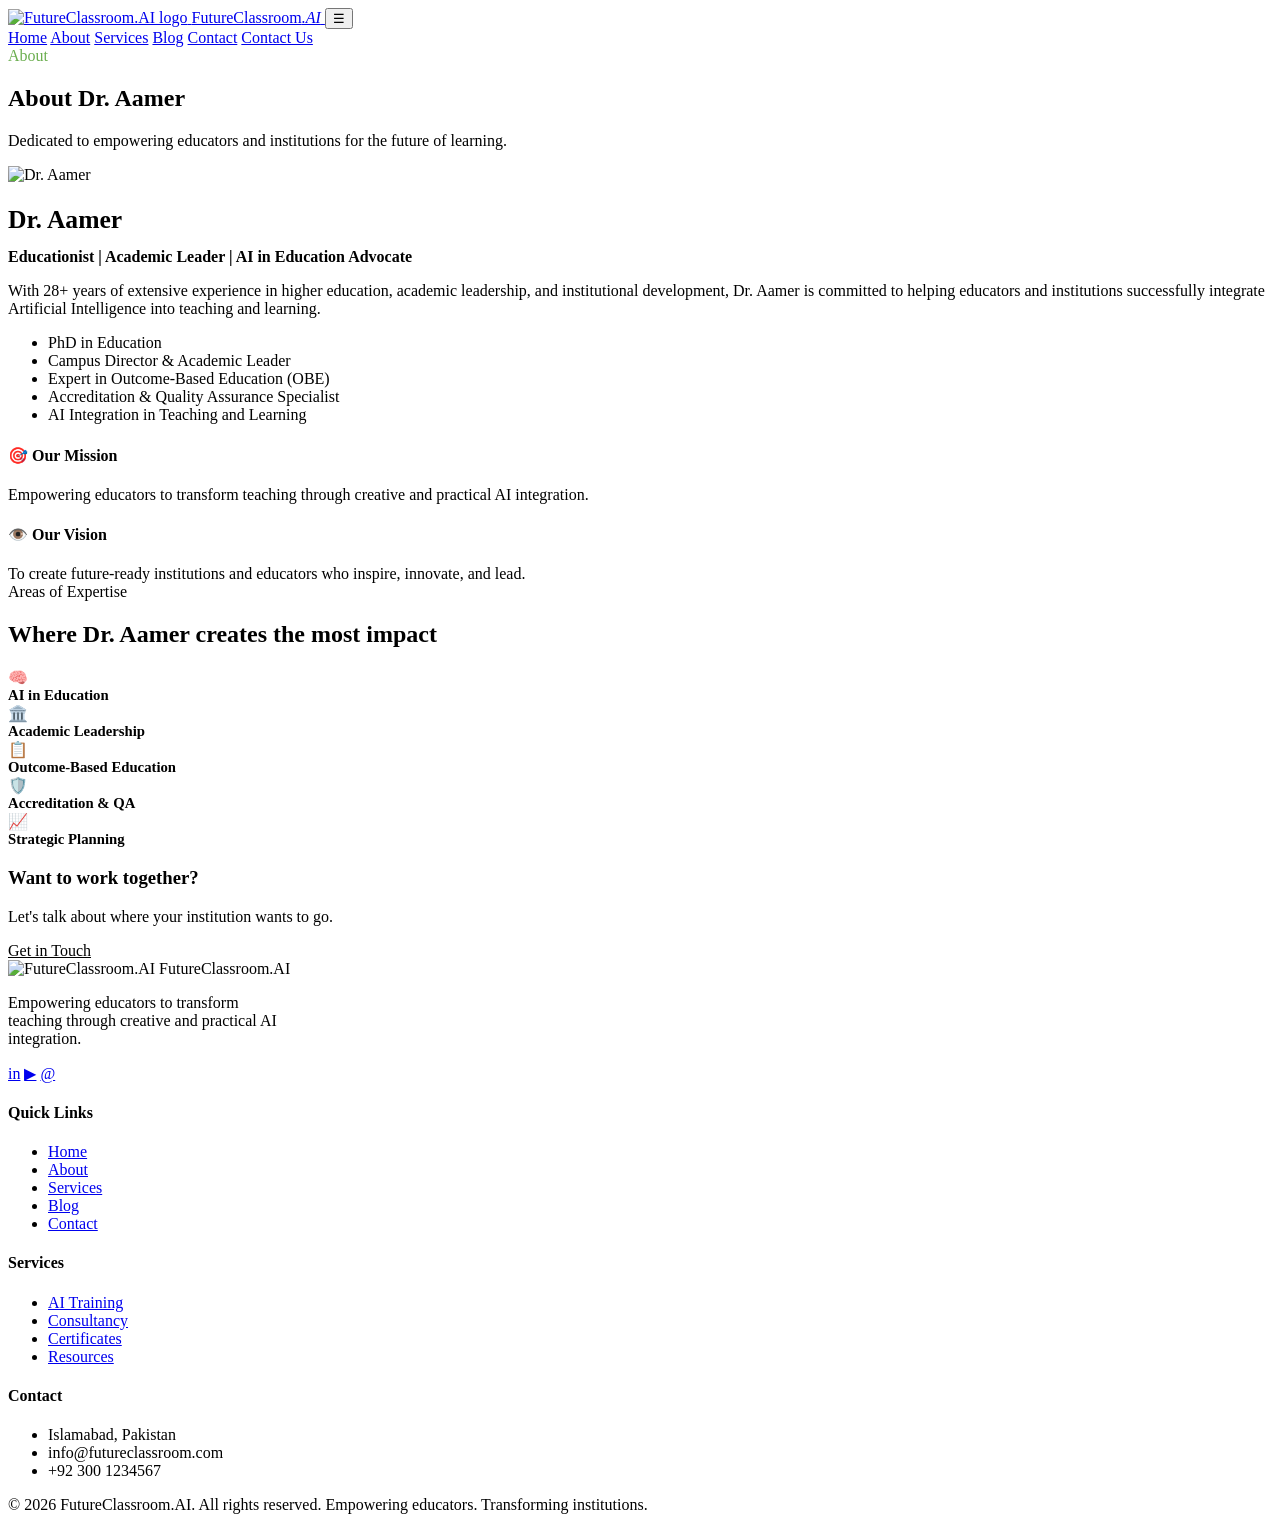
==== about.html @ aa145e1c "Add files via upload" ====
<!DOCTYPE html>
<html lang="en">
<head>
<meta charset="UTF-8">
<meta name="viewport" content="width=device-width, initial-scale=1.0">
<title>About Dr. Aamer — FutureClassroom.AI</title>
<link rel="stylesheet" href="assets/style.css">
</head>
<body>

<header class="site-header">
  <nav class="nav">
    <a href="index.html" class="brand">
      <img src="assets/FutureClassroom.png" alt="FutureClassroom.AI logo">
      <span>FutureClassroom<em>.AI</em></span>
    </a>
    <button class="nav-toggle" aria-label="Toggle menu">☰</button>
    <div class="nav-links">
      <a href="index.html">Home</a>
      <a href="about.html" class="active">About</a>
      <a href="services.html">Services</a>
      <a href="blog.html">Blog</a>
      <a href="contact.html">Contact</a>
      <a href="contact.html" class="btn btn-primary nav-cta">Contact Us</a>
    </div>
  </nav>
</header>

<section class="page-hero">
  <div class="container">
    <span class="eyebrow" style="color:#6BAE4F">About</span>
    <h1>About Dr. Aamer</h1>
    <p>Dedicated to empowering educators and institutions for the future of learning.</p>
  </div>
</section>

<section>
  <div class="container bio-grid">
    <div class="bio-photo">
      <div class="frame">
        <img src="assets/Me.jpeg" alt="Dr. Aamer">
      </div>
    </div>
    <div>
      <h2 style="font-size:1.6rem;">Dr. Aamer</h2>
      <p style="color:var(--green); font-weight:600; margin-top:-8px;">Educationist | Academic Leader | AI in Education Advocate</p>
      <p>With 28+ years of extensive experience in higher education, academic leadership, and institutional development, Dr. Aamer is committed to helping educators and institutions successfully integrate Artificial Intelligence into teaching and learning.</p>
      <ul class="credentials">
        <li>PhD in Education</li>
        <li>Campus Director &amp; Academic Leader</li>
        <li>Expert in Outcome-Based Education (OBE)</li>
        <li>Accreditation &amp; Quality Assurance Specialist</li>
        <li>AI Integration in Teaching and Learning</li>
      </ul>

      <div class="mv-grid">
        <div class="mv-card">
          <h4>🎯 Our Mission</h4>
          <p style="margin:0;">Empowering educators to transform teaching through creative and practical AI integration.</p>
        </div>
        <div class="mv-card">
          <h4>👁️ Our Vision</h4>
          <p style="margin:0;">To create future-ready institutions and educators who inspire, innovate, and lead.</p>
        </div>
      </div>
    </div>
  </div>
</section>

<section class="section-alt">
  <div class="container">
    <div class="section-head">
      <span class="eyebrow">Areas of Expertise</span>
      <h2>Where Dr. Aamer creates the most impact</h2>
    </div>
    <div class="grid" style="grid-template-columns: repeat(5, 1fr);">
      <div class="expertise-chip"><div class="icon">🧠</div><h4 style="margin:0; font-size:.92rem;">AI in Education</h4></div>
      <div class="expertise-chip"><div class="icon">🏛️</div><h4 style="margin:0; font-size:.92rem;">Academic Leadership</h4></div>
      <div class="expertise-chip"><div class="icon">📋</div><h4 style="margin:0; font-size:.92rem;">Outcome-Based Education</h4></div>
      <div class="expertise-chip"><div class="icon">🛡️</div><h4 style="margin:0; font-size:.92rem;">Accreditation &amp; QA</h4></div>
      <div class="expertise-chip"><div class="icon">📈</div><h4 style="margin:0; font-size:.92rem;">Strategic Planning</h4></div>
    </div>
  </div>
</section>

<section>
  <div class="container">
    <div class="cta-banner">
      <div>
        <h3>Want to work together?</h3>
        <p>Let's talk about where your institution wants to go.</p>
      </div>
      <a href="contact.html" class="btn" style="background:#fff; color:var(--green);">Get in Touch</a>
    </div>
  </div>
</section>

<footer class="site-footer">
  <div class="container">
    <div class="footer-grid">
      <div>
        <div class="footer-brand">
          <img src="assets/FutureClassroom.png" alt="FutureClassroom.AI">
          <span>FutureClassroom.AI</span>
        </div>
        <p style="max-width:280px;">Empowering educators to transform teaching through creative and practical AI integration.</p>
        <div class="social-row">
          <a href="#" aria-label="LinkedIn">in</a>
          <a href="#" aria-label="YouTube">▶</a>
          <a href="#" aria-label="Email">@</a>
        </div>
      </div>
      <div>
        <h4>Quick Links</h4>
        <ul class="footer-links">
          <li><a href="index.html">Home</a></li>
          <li><a href="about.html">About</a></li>
          <li><a href="services.html">Services</a></li>
          <li><a href="blog.html">Blog</a></li>
          <li><a href="contact.html">Contact</a></li>
        </ul>
      </div>
      <div>
        <h4>Services</h4>
        <ul class="footer-links">
          <li><a href="services.html">AI Training</a></li>
          <li><a href="services.html">Consultancy</a></li>
          <li><a href="services.html">Certificates</a></li>
          <li><a href="services.html">Resources</a></li>
        </ul>
      </div>
      <div>
        <h4>Contact</h4>
        <ul class="footer-links">
          <li>Islamabad, Pakistan</li>
          <li>info@futureclassroom.com</li>
          <li>+92 300 1234567</li>
        </ul>
      </div>
    </div>
    <div class="footer-bottom">
      <span>© 2026 FutureClassroom.AI. All rights reserved.</span>
      <span>Empowering educators. Transforming institutions.</span>
    </div>
  </div>
</footer>

<script src="assets/script.js"></script>
</body>
</html>
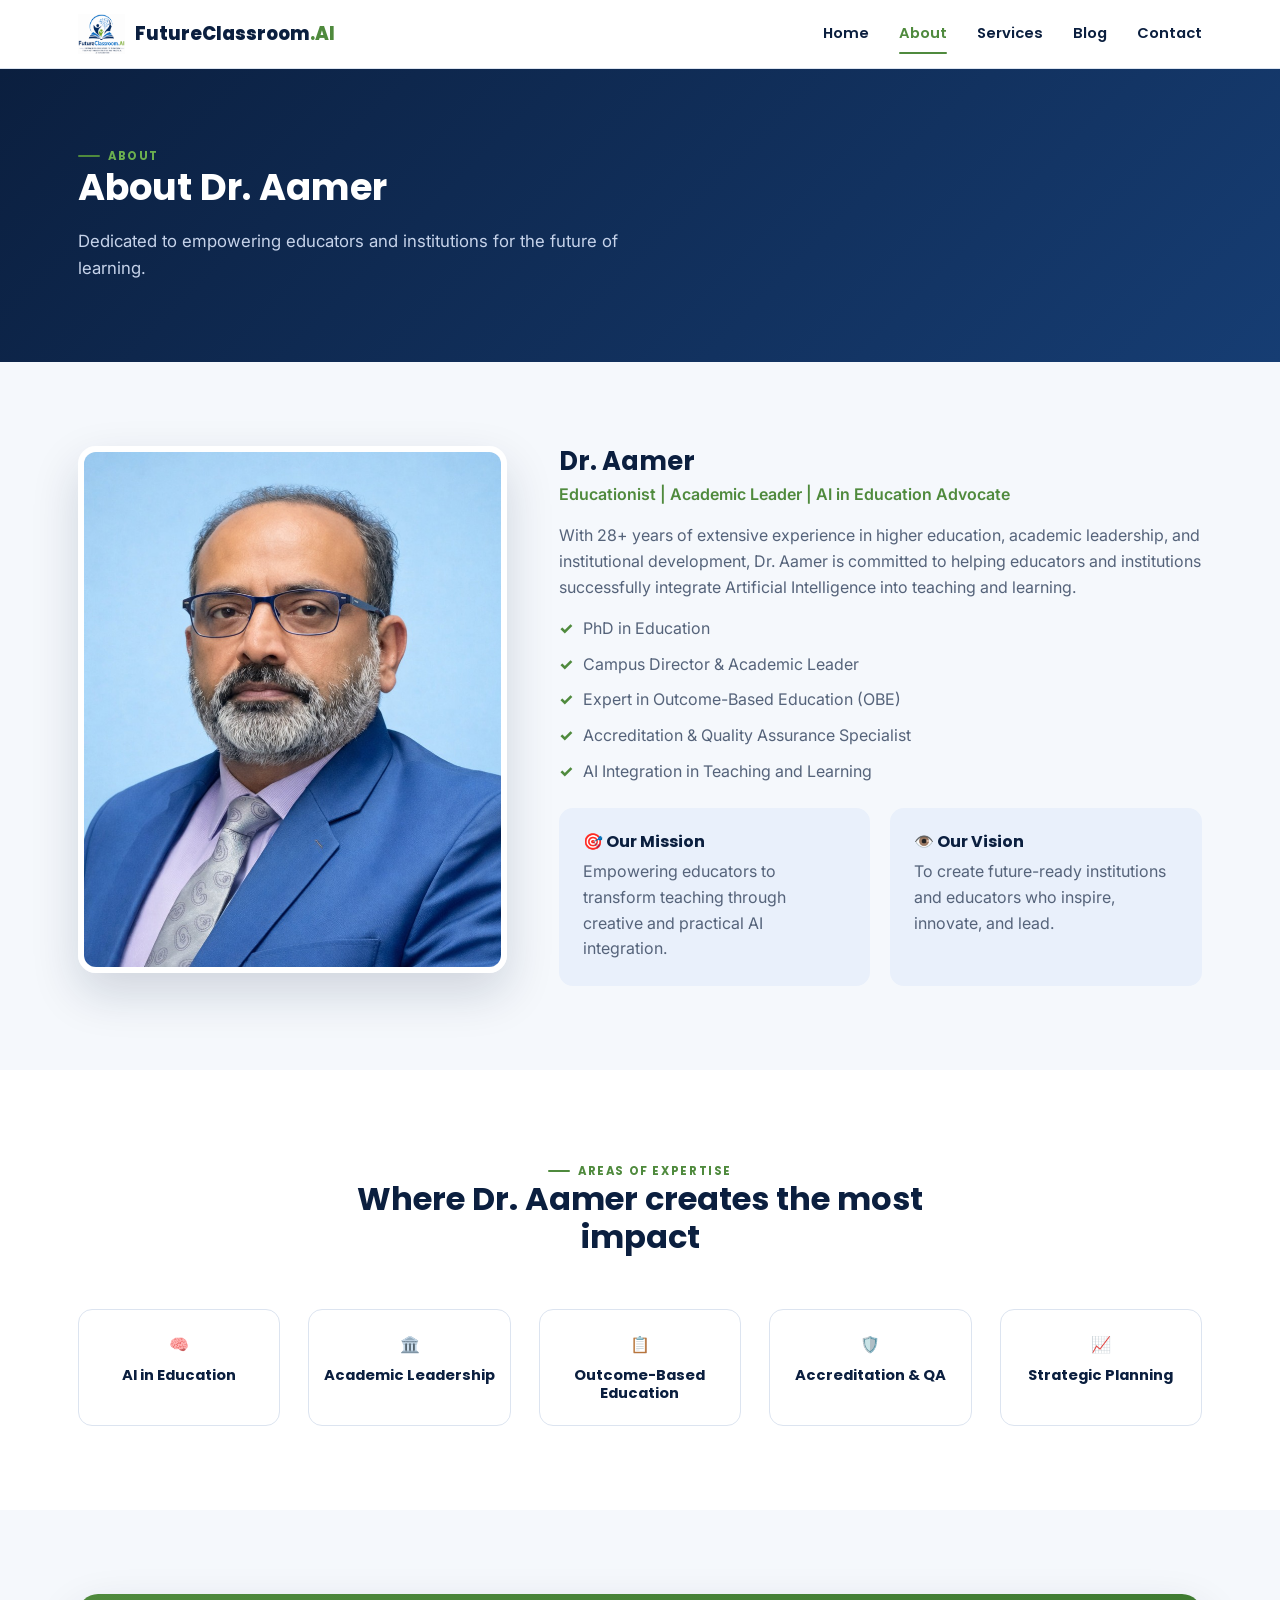
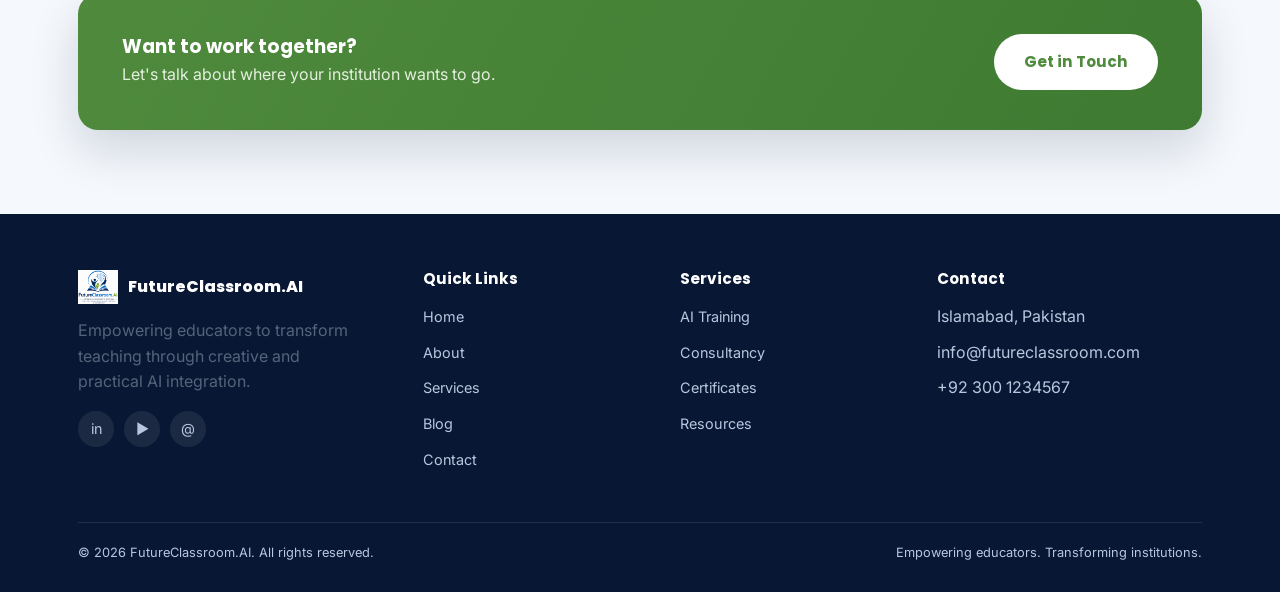
==== commit d109c164: "Add files via upload" ====
--- a/about.html
+++ b/about.html
@@ -21,7 +21,6 @@
       <a href="services.html">Services</a>
       <a href="blog.html">Blog</a>
       <a href="contact.html">Contact</a>
-      <a href="contact.html" class="btn btn-primary nav-cta">Contact Us</a>
     </div>
   </nav>
 </header>
--- a/assets/style.css
+++ b/assets/style.css
@@ -0,0 +1,238 @@
+/* ===========================================================
+   FutureClassroom.AI — Design System
+   Navy + Signal Green, tech-meets-academic tone
+   =========================================================== */
+
+@import url('https://fonts.googleapis.com/css2?family=Poppins:wght@600;700;800&family=Inter:wght@400;500;600;700&display=swap');
+
+:root{
+  --navy:        #0B1F3F;
+  --navy-deep:   #081733;
+  --blue:        #163D73;
+  --blue-bright: #1E6FD9;
+  --green:       #4F8A3D;
+  --green-bright:#6BAE4F;
+  --paper:       #F5F8FC;
+  --tint:        #E9F0FB;
+  --slate:       #55637A;
+  --ink:         #0E1726;
+  --white:       #FFFFFF;
+  --line:        #DCE4F0;
+
+  --font-display: 'Poppins', 'Segoe UI', Arial, sans-serif;
+  --font-body:    'Inter', 'Segoe UI', Arial, sans-serif;
+
+  --radius: 14px;
+  --shadow: 0 12px 32px rgba(11,31,63,0.09);
+  --shadow-lg: 0 20px 48px rgba(11,31,63,0.16);
+}
+
+*{ box-sizing: border-box; }
+html{ scroll-behavior: smooth; }
+body{
+  margin:0;
+  font-family: var(--font-body);
+  color: var(--ink);
+  background: var(--paper);
+  line-height: 1.6;
+  -webkit-font-smoothing: antialiased;
+}
+img{ max-width:100%; display:block; }
+a{ color:inherit; text-decoration:none; }
+h1,h2,h3,h4{ font-family: var(--font-display); color: var(--navy); margin:0 0 .5em; line-height:1.2; }
+p{ margin:0 0 1em; color: var(--slate); }
+ul{ padding:0; margin:0; list-style:none; }
+
+.container{ max-width:1180px; margin:0 auto; padding:0 28px; }
+.eyebrow{
+  display:inline-flex; align-items:center; gap:8px;
+  font-family: var(--font-display); font-weight:700; font-size:.72rem;
+  letter-spacing:.14em; text-transform:uppercase; color: var(--green);
+}
+.eyebrow::before{ content:''; width:22px; height:2px; background: var(--green); display:inline-block; border-radius:2px; }
+
+section{ padding: 84px 0; }
+.section-alt{ background: var(--white); }
+.section-navy{ background: var(--navy); }
+
+/* ---------- Buttons ---------- */
+.btn{
+  display:inline-flex; align-items:center; justify-content:center; gap:8px;
+  padding:14px 28px; border-radius:999px; font-family: var(--font-display);
+  font-weight:700; font-size:.95rem; cursor:pointer; border:2px solid transparent;
+  transition: transform .18s ease, box-shadow .18s ease, background .18s ease;
+}
+.btn-primary{ background: var(--green); color: var(--white); box-shadow: 0 8px 22px rgba(79,138,61,0.35); }
+.btn-primary:hover{ background: var(--green-bright); transform: translateY(-2px); }
+.btn-outline{ background: transparent; border-color: rgba(255,255,255,.5); color:var(--white); }
+.btn-outline:hover{ border-color:#fff; transform: translateY(-2px); }
+.btn-outline-navy{ background: transparent; border-color: var(--navy); color: var(--navy); }
+.btn-outline-navy:hover{ background: var(--navy); color:#fff; transform: translateY(-2px); }
+
+/* ---------- Header / Nav ---------- */
+.site-header{
+  position: sticky; top:0; z-index:100;
+  background: rgba(255,255,255,.92); backdrop-filter: blur(10px);
+  border-bottom: 1px solid var(--line);
+}
+.nav{ display:flex; align-items:center; justify-content:space-between; padding:14px 28px; max-width:1180px; margin:0 auto; }
+.brand{ display:flex; align-items:center; gap:10px; }
+.brand img{ height:40px; width:auto; }
+.brand span{ font-family:var(--font-display); font-weight:800; font-size:1.15rem; color:var(--navy); }
+.brand span em{ font-style:normal; color:var(--green); }
+.nav-links{ display:flex; align-items:center; gap:30px; }
+.nav-links a{
+  font-family:var(--font-display); font-weight:600; font-size:.92rem; color: var(--navy);
+  position:relative; padding:6px 0;
+}
+.nav-links a.active, .nav-links a:hover{ color: var(--green); }
+.nav-links a.active::after{
+  content:''; position:absolute; left:0; right:0; bottom:-2px; height:2px; background: var(--green); border-radius:2px;
+}
+.nav-cta{ padding:10px 22px; font-size:.85rem; }
+.nav-toggle{ display:none; }
+
+/* ---------- Hero (circuit-branch signature motif) ---------- */
+.hero{
+  position:relative; overflow:hidden;
+  background: linear-gradient(160deg, var(--navy) 0%, var(--navy-deep) 60%, #081127 100%);
+  color:#fff; padding: 100px 0 90px;
+}
+.hero .branch-motif{
+  position:absolute; inset:0; opacity:.16; pointer-events:none;
+}
+.hero-grid{ display:grid; grid-template-columns: 1.1fr .9fr; gap:56px; align-items:center; position:relative; z-index:2; }
+.hero h1{ color:#fff; font-size:2.7rem; font-weight:800; letter-spacing:-.01em; }
+.hero h1 .accent{ color: var(--green-bright); }
+.hero p.lead{ color:#C6D3EA; font-size:1.08rem; max-width:520px; }
+.hero-actions{ display:flex; gap:16px; margin-top:28px; flex-wrap:wrap; }
+.hero-figure{ position:relative; }
+.hero-figure .frame{
+  border-radius: 20px; overflow:hidden; border:1px solid rgba(255,255,255,.15);
+  box-shadow: var(--shadow-lg);
+}
+.hero-badge{
+  position:absolute; bottom:-22px; left:-22px; background:#fff; color:var(--navy);
+  padding:14px 20px; border-radius:14px; box-shadow: var(--shadow-lg);
+  font-family:var(--font-display); font-weight:700; font-size:.85rem;
+  display:flex; gap:12px; align-items:center;
+}
+.hero-badge .num{ font-size:1.5rem; color: var(--green); font-weight:800; }
+
+/* ---------- Page header (inner pages) ---------- */
+.page-hero{
+  background: linear-gradient(135deg, var(--navy) 0%, var(--blue) 100%);
+  color:#fff; padding: 70px 0 64px; position:relative; overflow:hidden;
+}
+.page-hero h1{ color:#fff; font-size:2.3rem; }
+.page-hero p{ color:#C6D3EA; max-width:600px; font-size:1.05rem; }
+
+/* ---------- Cards / Grids ---------- */
+.grid{ display:grid; gap:28px; }
+.grid-3{ grid-template-columns: repeat(3, 1fr); }
+.grid-4{ grid-template-columns: repeat(4, 1fr); }
+.grid-2{ grid-template-columns: repeat(2, 1fr); }
+
+.card{
+  background:#fff; border:1px solid var(--line); border-radius: var(--radius);
+  padding:32px; transition: transform .2s ease, box-shadow .2s ease;
+}
+.card:hover{ transform: translateY(-6px); box-shadow: var(--shadow-lg); }
+.card .icon{
+  width:52px; height:52px; border-radius:14px; display:flex; align-items:center; justify-content:center;
+  background: var(--tint); color: var(--green); font-size:1.5rem; margin-bottom:18px;
+}
+.card h3{ font-size:1.12rem; }
+.card ul.check li{ display:flex; gap:8px; align-items:flex-start; color:var(--slate); font-size:.92rem; margin-bottom:6px; }
+.card ul.check li::before{ content:'✓'; color: var(--green); font-weight:800; }
+
+.section-head{ text-align:center; max-width:680px; margin:0 auto 52px; }
+.section-head h2{ font-size:2rem; }
+
+/* ---------- Stats strip ---------- */
+.strip{ background: var(--navy); color:#fff; padding: 40px 0; }
+.strip .grid-4{ text-align:center; }
+.strip .stat-num{ font-family:var(--font-display); font-weight:800; font-size:1.8rem; color: var(--green-bright); }
+.strip .stat-label{ color:#B9C6DE; font-size:.85rem; margin-top:4px; }
+
+/* ---------- CTA banner ---------- */
+.cta-banner{
+  background: linear-gradient(120deg, var(--green) 0%, #3E7A31 100%);
+  border-radius: 20px; padding:40px 44px; display:flex; align-items:center; justify-content:space-between;
+  gap: 24px; flex-wrap:wrap; color:#fff; box-shadow: var(--shadow-lg);
+}
+.cta-banner h3{ color:#fff; margin-bottom:4px; }
+.cta-banner p{ color:#E4F0DE; margin:0; }
+
+/* ---------- Footer ---------- */
+.site-footer{ background: var(--navy-deep); color:#B9C6DE; padding: 56px 0 28px; }
+.footer-grid{ display:grid; grid-template-columns: 1.4fr 1fr 1fr 1.2fr; gap:36px; }
+.site-footer h4{ color:#fff; font-size:.95rem; margin-bottom:16px; }
+.site-footer a{ color:#B9C6DE; font-size:.9rem; }
+.site-footer a:hover{ color: var(--green-bright); }
+.footer-brand{ display:flex; align-items:center; gap:10px; margin-bottom:14px; }
+.footer-brand img{ height:34px; }
+.footer-brand span{ color:#fff; font-family:var(--font-display); font-weight:800; }
+.footer-links li{ margin-bottom:10px; }
+.footer-bottom{ border-top:1px solid rgba(255,255,255,.1); margin-top:40px; padding-top:20px; font-size:.8rem; display:flex; justify-content:space-between; flex-wrap:wrap; gap:10px; }
+.social-row{ display:flex; gap:10px; margin-top:14px; }
+.social-row a{ width:36px; height:36px; border-radius:50%; background: rgba(255,255,255,.08); display:flex; align-items:center; justify-content:center; }
+.social-row a:hover{ background: var(--green); }
+
+/* ---------- About / bio ---------- */
+.bio-grid{ display:grid; grid-template-columns: .8fr 1.2fr; gap:52px; align-items:start; }
+.bio-photo{ position:relative; }
+.bio-photo .frame{ border-radius:18px; overflow:hidden; box-shadow: var(--shadow-lg); border:6px solid #fff; }
+.credentials li{ display:flex; gap:10px; align-items:flex-start; margin-bottom:10px; color:var(--slate); }
+.credentials li::before{ content:'✓'; color:var(--green); font-weight:800; }
+.mv-grid{ display:grid; grid-template-columns:1fr 1fr; gap:20px; margin-top:24px; }
+.mv-card{ background: var(--tint); border-radius: var(--radius); padding:24px; }
+.mv-card h4{ display:flex; gap:10px; align-items:center; font-size:1rem; }
+.expertise-chip{
+  display:flex; flex-direction:column; align-items:center; text-align:center; gap:10px;
+  background:#fff; border:1px solid var(--line); border-radius: var(--radius); padding:22px 14px;
+}
+.expertise-chip .icon{ margin-bottom:0; }
+
+/* ---------- Blog ---------- */
+.blog-card{ background:#fff; border:1px solid var(--line); border-radius: var(--radius); overflow:hidden; transition: transform .2s ease, box-shadow .2s ease; }
+.blog-card:hover{ transform: translateY(-6px); box-shadow: var(--shadow-lg); }
+.blog-card .thumb{ height:150px; background-size:cover; background-position:center; }
+.blog-card .body{ padding:22px; }
+.blog-card h3{ font-size:1.02rem; }
+.read-more{ color: var(--green); font-weight:700; font-size:.88rem; display:inline-flex; align-items:center; gap:6px; }
+
+/* ---------- Contact ---------- */
+.contact-grid{ display:grid; grid-template-columns: 1.3fr 1fr; gap:36px; align-items:start; }
+.form-card{ background:#fff; border:1px solid var(--line); border-radius: var(--radius); padding:36px; box-shadow: var(--shadow); }
+.form-row{ display:grid; grid-template-columns:1fr 1fr; gap:18px; margin-bottom:18px; }
+label{ font-family: var(--font-display); font-weight:600; font-size:.85rem; color: var(--navy); display:block; margin-bottom:6px; }
+input, select, textarea{
+  width:100%; padding:12px 14px; border:1.5px solid var(--line); border-radius:10px;
+  font-family: var(--font-body); font-size:.95rem; color: var(--ink); background:#fbfcfe;
+  transition: border-color .15s ease;
+}
+input:focus, select:focus, textarea:focus{ outline:none; border-color: var(--green); background:#fff; }
+textarea{ resize:vertical; min-height:120px; }
+.info-card{ background: var(--navy); color:#fff; border-radius: var(--radius); padding:32px; }
+.info-card h3{ color:#fff; }
+.info-row{ display:flex; gap:14px; align-items:flex-start; margin-bottom:18px; }
+.info-row .ic{ width:38px; height:38px; border-radius:10px; background: rgba(255,255,255,.1); display:flex; align-items:center; justify-content:center; flex-shrink:0; color: var(--green-bright); }
+.info-row div a, .info-row div span{ color:#D7E1F2; font-size:.92rem; }
+.schedule-box{ background: rgba(255,255,255,.08); border-radius:12px; padding:18px; margin-top:22px; }
+
+/* ---------- Responsive ---------- */
+@media (max-width: 900px){
+  .hero-grid, .bio-grid, .contact-grid{ grid-template-columns: 1fr; }
+  .grid-3, .grid-4, .grid-2{ grid-template-columns: 1fr 1fr; }
+  .footer-grid{ grid-template-columns: 1fr 1fr; }
+  .nav-links{ display:none; }
+  section .grid[style*="repeat(5"]{ grid-template-columns: 1fr 1fr !important; }
+}
+@media (max-width: 600px){
+  .grid-3, .grid-4, .grid-2, .footer-grid, .form-row{ grid-template-columns: 1fr; }
+  section .grid[style*="repeat(5"]{ grid-template-columns: 1fr !important; }
+  .hero h1{ font-size:2rem; }
+  section{ padding:56px 0; }
+  .cta-banner{ flex-direction:column; align-items:flex-start; }
+}
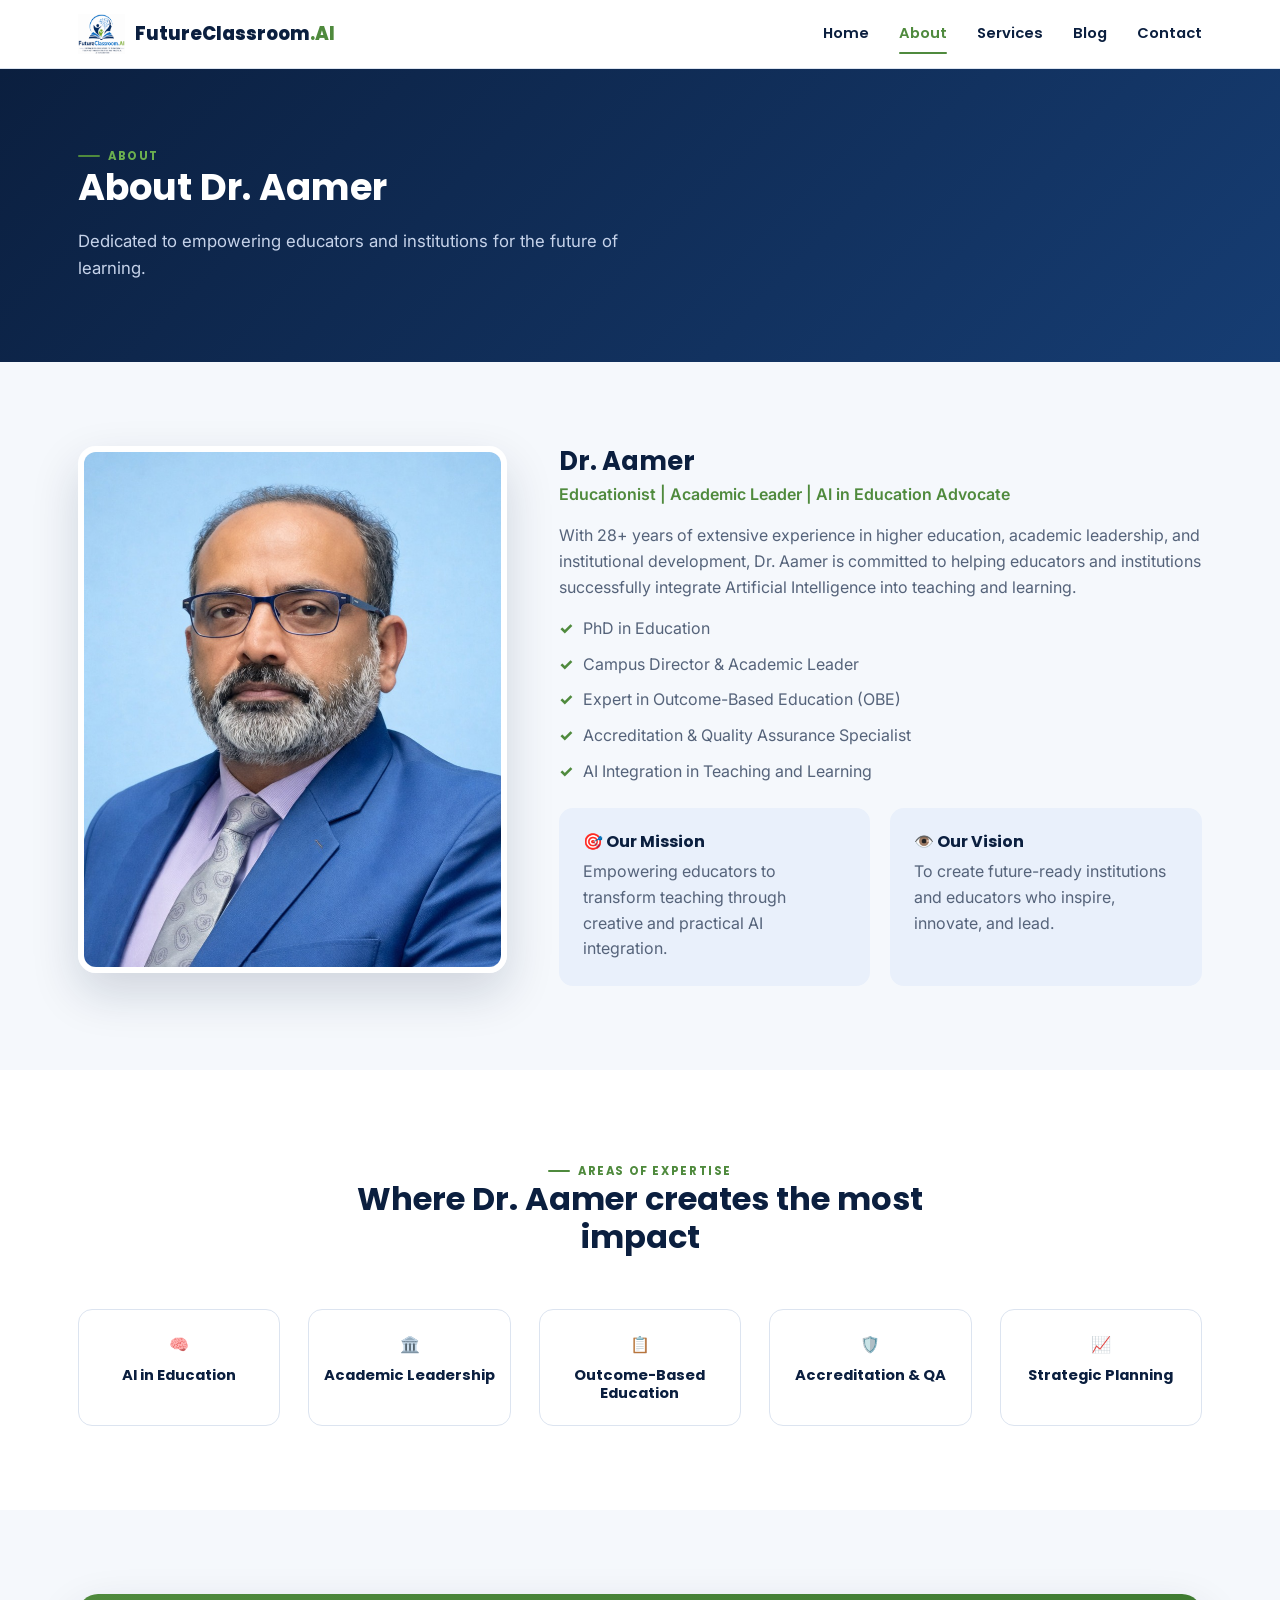
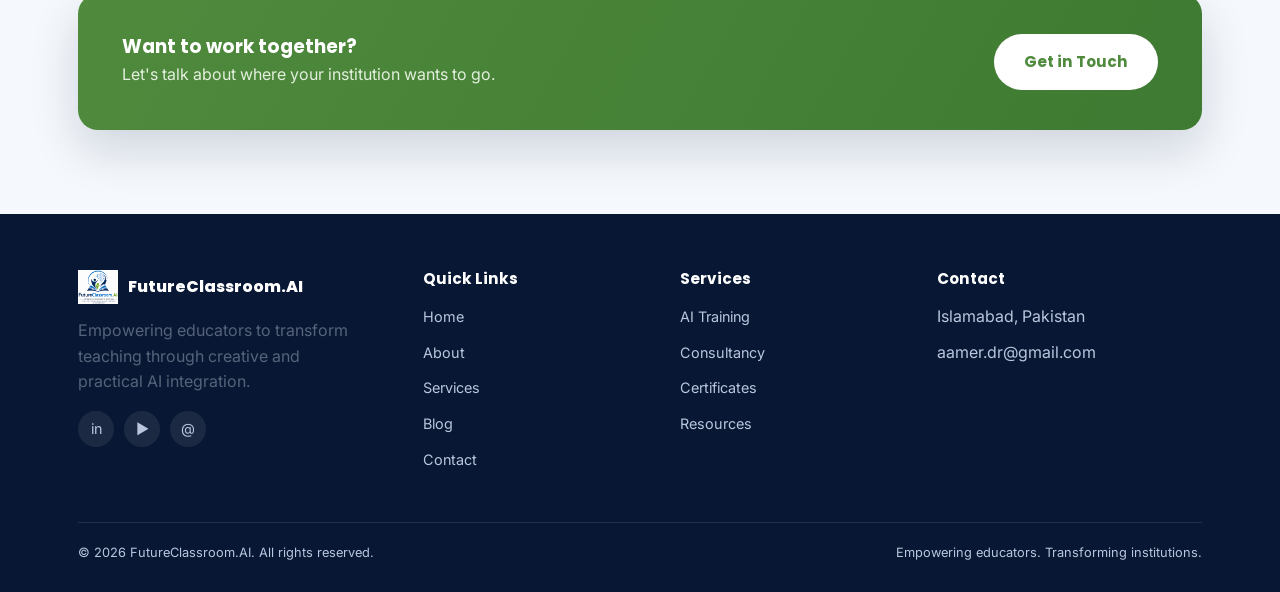
==== commit d89f23da: "Add files via upload Correct version" ====
--- a/about.html
+++ b/about.html
@@ -104,9 +104,9 @@
         </div>
         <p style="max-width:280px;">Empowering educators to transform teaching through creative and practical AI integration.</p>
         <div class="social-row">
-          <a href="#" aria-label="LinkedIn">in</a>
+          <a href="https://linkedin.com/in/aamer-saleem-7ba4b310" target="_blank" rel="noopener" aria-label="LinkedIn">in</a>
           <a href="#" aria-label="YouTube">▶</a>
-          <a href="#" aria-label="Email">@</a>
+          <a href="mailto:aamer.dr@gmail.com" aria-label="Email">@</a>
         </div>
       </div>
       <div>
@@ -132,8 +132,7 @@
         <h4>Contact</h4>
         <ul class="footer-links">
           <li>Islamabad, Pakistan</li>
-          <li>info@futureclassroom.com</li>
-          <li>+92 300 1234567</li>
+          <li>aamer.dr@gmail.com</li>
         </ul>
       </div>
     </div>
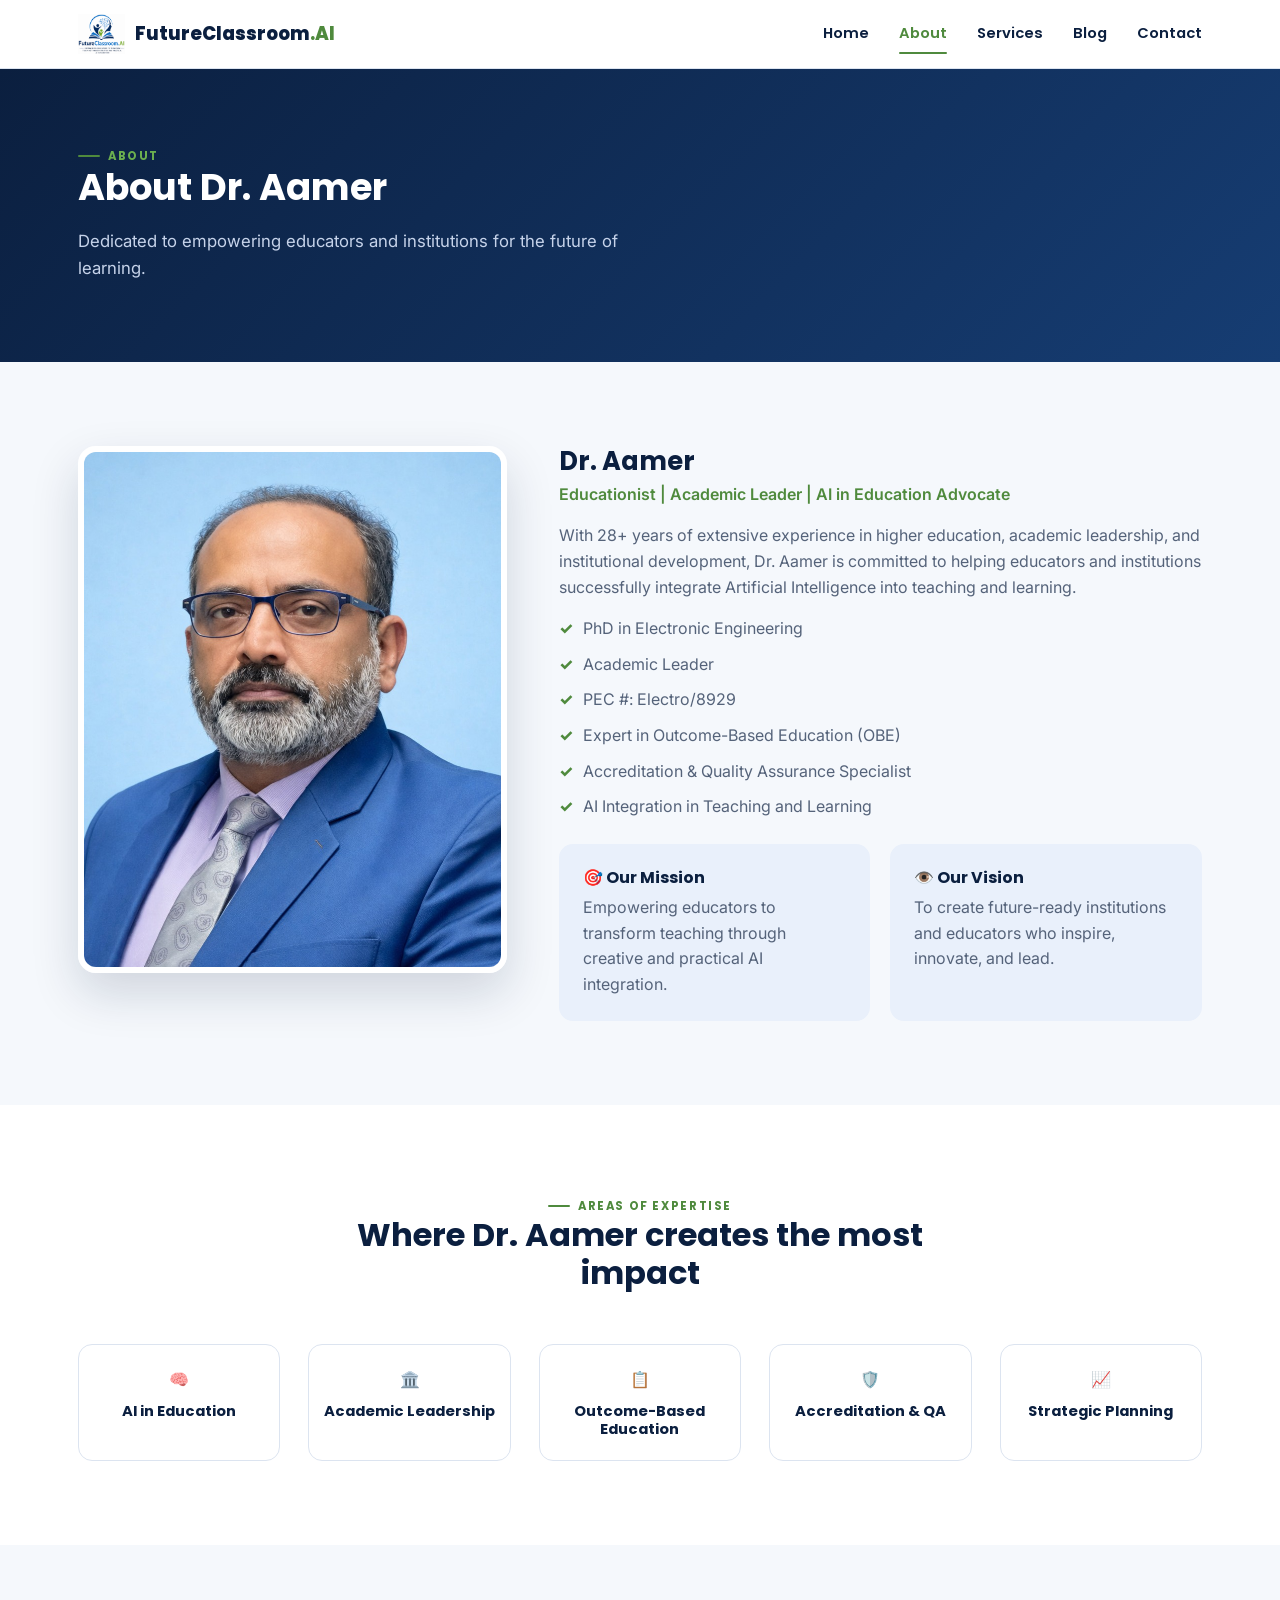
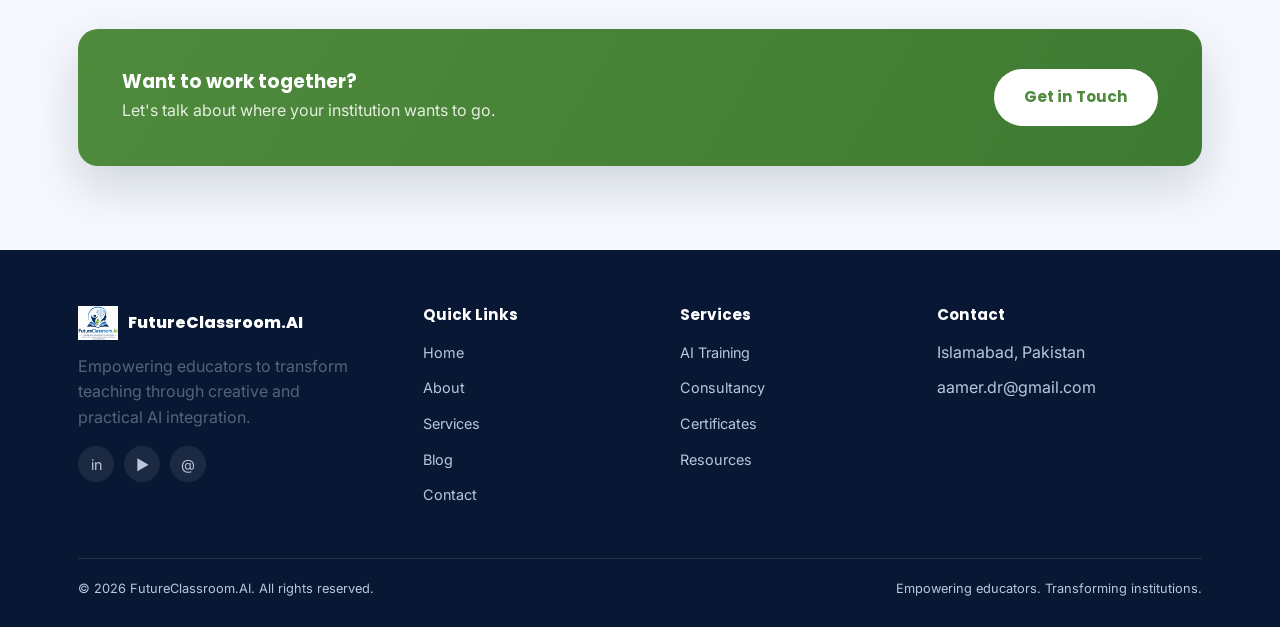
==== commit e4afabff: "Add files via upload" ====
--- a/about.html
+++ b/about.html
@@ -45,8 +45,9 @@
       <p style="color:var(--green); font-weight:600; margin-top:-8px;">Educationist | Academic Leader | AI in Education Advocate</p>
       <p>With 28+ years of extensive experience in higher education, academic leadership, and institutional development, Dr. Aamer is committed to helping educators and institutions successfully integrate Artificial Intelligence into teaching and learning.</p>
       <ul class="credentials">
-        <li>PhD in Education</li>
-        <li>Campus Director &amp; Academic Leader</li>
+        <li>PhD in Electronic Engineering</li>
+        <li>Academic Leader</li>
+        <li>PEC #: Electro/8929</li>
         <li>Expert in Outcome-Based Education (OBE)</li>
         <li>Accreditation &amp; Quality Assurance Specialist</li>
         <li>AI Integration in Teaching and Learning</li>
@@ -143,6 +144,6 @@
   </div>
 </footer>
 
-<script src="assets/script.js"></script>
+<script src="script.js"></script>
 </body>
 </html>
